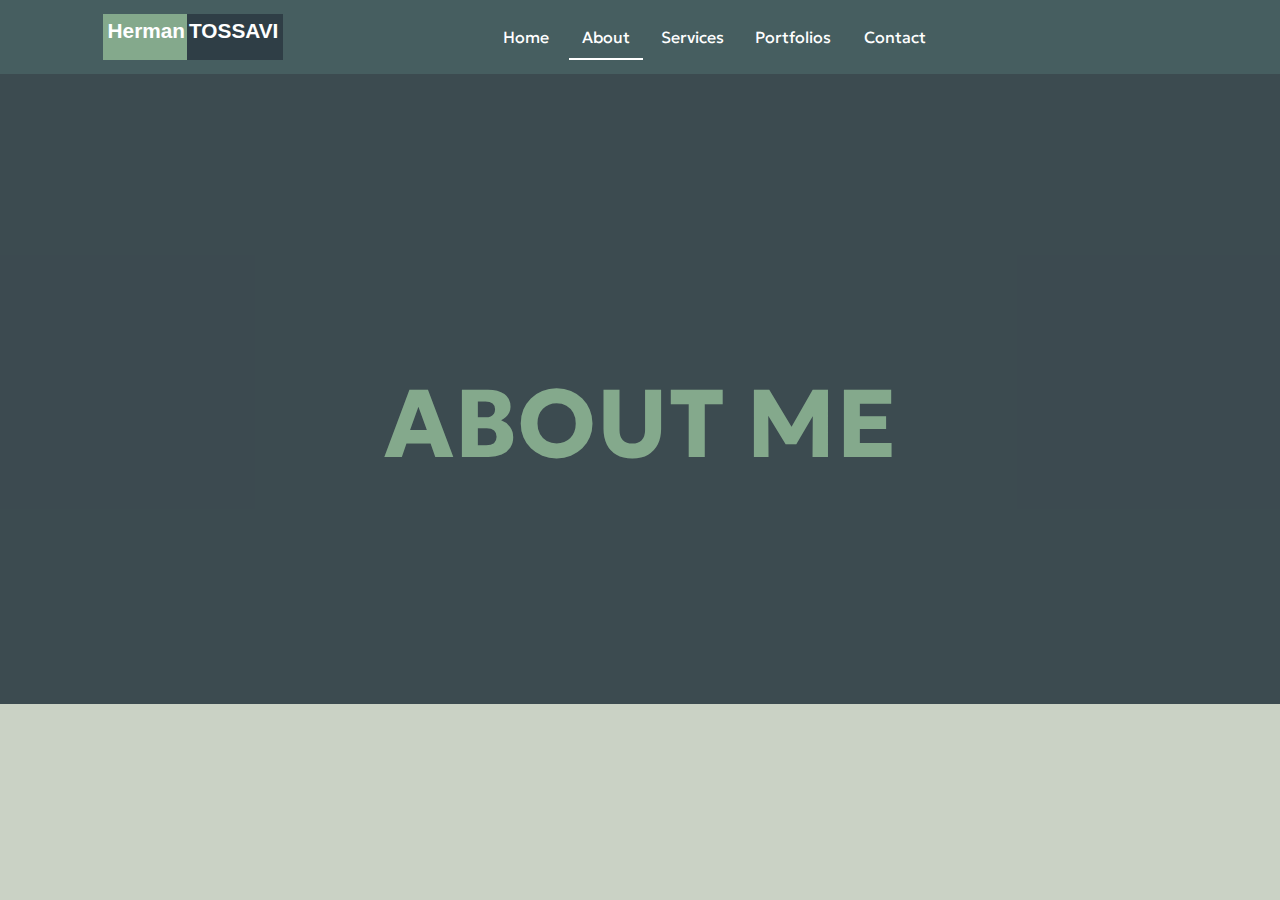
==== html/about.html @ af2bb26b "HTML-CSS" ====
<!DOCTYPE html>
<html lang="en">

<head>
  <meta charset="UTF-8">
  <meta name="viewport" content="width=device-width, initial-scale=1.0">
  <link rel="stylesheet" href="../css/style.css" />
  <title>Portfolios-Herman_TOSSAVI / About me</title>
</head>

<body>
  <Header>
    <nav>
      <div class="navlink-container">
        <!-- LOGO -->
        <div class="logo-container">
          <h1 class="Logo_s logo_righ">Herman</h1>
          <h1 class="Logo_s logo_lef">TOSSAVI</h1>
        </div>
        <ul class="links-container">
          <!-- Nav-link -->
          <l1><a href="../index.html" title="Home" class="links">Home</a></l1>
          <l1><a href="html/about.html" title="About" class="links active">About</a></l1>
          <l1 class="surv-link"><a href="..." title="Services">Services</a>
            <ul class="sublinks-container">
              <!-- sub-services-nav-link -->
              <li><a href="..." title="Developer Web">Developer Web</a></li>
              <li><a href="..." title="Graphics Designer">Graphics Designer</a></li>
              <li><a href="..." title="CV and cover letter design">CV and cover letter design</a></li>
            </ul>
          </l1>
          <l1><a href="..." title="Portfolios" class="links">Portfolios</a></l1>
          <l1><a href="..." title="Contact" class="links">Contact</a></l1>
        </ul>
        <div class="icon-container">
          <!-- icon -->
          <a href="..." class="icon" title="WhatsApp"><i class="fi fi-brands-whatsapp"></i></a>
          <a href="..." class="icon" title="Facebook"><i class="fi fi-brands-facebook"></i></a>
          <a href="..." class="icon" title="Github"><i class="fi fi-brands-github"></i></a>
          <a href="..." class="icon" title="Linkedin"><i class="fi fi-brands-linkedin"></i></a>
        </div>
      </div>
    </nav>
    <div class="video-container">
      <video autoplay muted loop class="my-video">
        <source src="../video/WhatsApp Vidéo 2025-01-22 à 17.46.05_08be4369.mp4" type="video/mp4">
      </video>
      <div class="overlay"></div>
      <div class="content">
        <h1 class="about-title">ABOUT ME</h1>
      </div>
    </div>
  </Header>
  <main>

  </main>

</body>

</html>
---- css/style.css ----
@import url("https://cdn-uicons.flaticon.com/2.6.0/uicons-brands/css/uicons-brands.css");
@import url("https://fonts.googleapis.com/css2?family=Geologica:wght@100..900&display=swap");

body {
  padding: 0;
  margin: 0;
  box-sizing: border-box;
  background-color: #cad2c5;
}

.navlink-container {
  display: flex;
  justify-content: space-around;
  background-color: #354f52e2;
}

.logo-container {
  display: flex;
}

.Logo_s {
  font-size: 1.3em;
  line-height: 1.3em;
  font-family: Verdana, Geneva, Tahoma, sans-serif;
  color: white;
  font-weight: bold;
}

.logo_righ {
  padding: 3px 2px 3px 5px;
  background-color: #84a98c;
}

.logo_lef {
  background-color: #2f3e46;
  padding: 3px 5px 3px 2px;
}

.links-container {
  align-content: center;
  padding: 0;
}

.links {
  padding: 0.7em 0.8em;
  margin: 0 0.1em;
  transition: all 0.5s;
  font-family: geologica;
}

.links:hover {
  background-color: #52796f;
}

.links:active {
  opacity: 0.5;
}

.links-container a {
  text-decoration: none;
  color: white;
}

.links-container ul li {
  list-style: none;
}

.active {
  border-bottom: solid 2px white;
  transition: border 0.5s;
}

.active:hover {
  border: none;
}

.surv-link {
  position: relative;
  display: inline-block;
  padding: 0.7em 0.8em;
  font-family: geologica;
  transition: all 0.5s;
}

.sublinks-container {
  display: none;
  position: absolute;
  margin-top: 0.7em;
  background-color: #465e5f;
  padding: 0;
  min-width: 160px;
  box-shadow: 0px 8px 16px rgba(0, 0, 0, 0.2);
  z-index: 1;
}

.sublinks-container a {
  padding: 12px 18px;
  text-decoration: none;
  display: block;
  transition: all 0.5s;
}

.sublinks-container a:hover {
  background-color: #52796f;
}

.sublinks-container a:active {
  opacity: 0.5;
}

.surv-link:hover .sublinks-container {
  display: block;
  z-index: 2;
}

.icon-container {
  align-content: center;
}

.icon {
  text-decoration: none;
  font-size: 1.5em;
  padding-right: 2px;
  padding-left: 2px;
  margin-right: 2px;
  margin-left: 2px;
  color: white;
}

.banniere-content {
  display: flex;
}

.image-profile {
  width: 29em;
  height: 32em;
  object-fit: cover;
  margin-left: 5em;
}

.profile-info {
  margin-left: 2.1em;
  margin-right: 5em;
}

.infos-container {
  padding-top: 4em;
}

.name {
  color: #2f3e46;
  font-weight: bold;
  font-size: 5em;
  line-height: 1.1em;
  margin-top: 10px;
  margin-bottom: 15px;
  font-family: geologica;
}

.role {
  color: #52796f;
  font-weight: bold;
  font-size: 2.5em;
  margin-top: 10px;
  margin-bottom: 15px;
  font-family: geologica;
}

.description {
  font-family: geologica;
  padding-bottom: 0.6em;
}

.profil-boutton {
  text-decoration: none;
  color: white;
  font-family: geologica;
  background-color: #465e5f;
  padding: 1em 1.5em;
  border-radius: 5px;
  transition: background-color 0.5s;
}

.profil-boutton:hover {
  background-color: #52796f;
}

.profil-boutton:active {
  opacity: 0.5;
}
.vivideo-container {
  position: relative;
  width: 100%;
  height: 50%;
}

.my-video {
  position: absolute;
  top: 74px;
  left: 0;
  width: 100%;
  height: 70%;
  object-fit: cover;
  z-index: -1;
}

.overlay {
  position: absolute;
  top: 74px;
  left: 0;
  width: 100%;
  height: 70%;
  background-color: #2f3e46ea;
}

.content {
  position: absolute;
  top: 47%;
  left: 50%;
  transform: translate(-50%, -50%);
  text-align: center;
  color: white;
  z-index: 1;
}

.about-title {
  font-family: geologica;
  font-size: 6em;
  color: #84a98c;
}
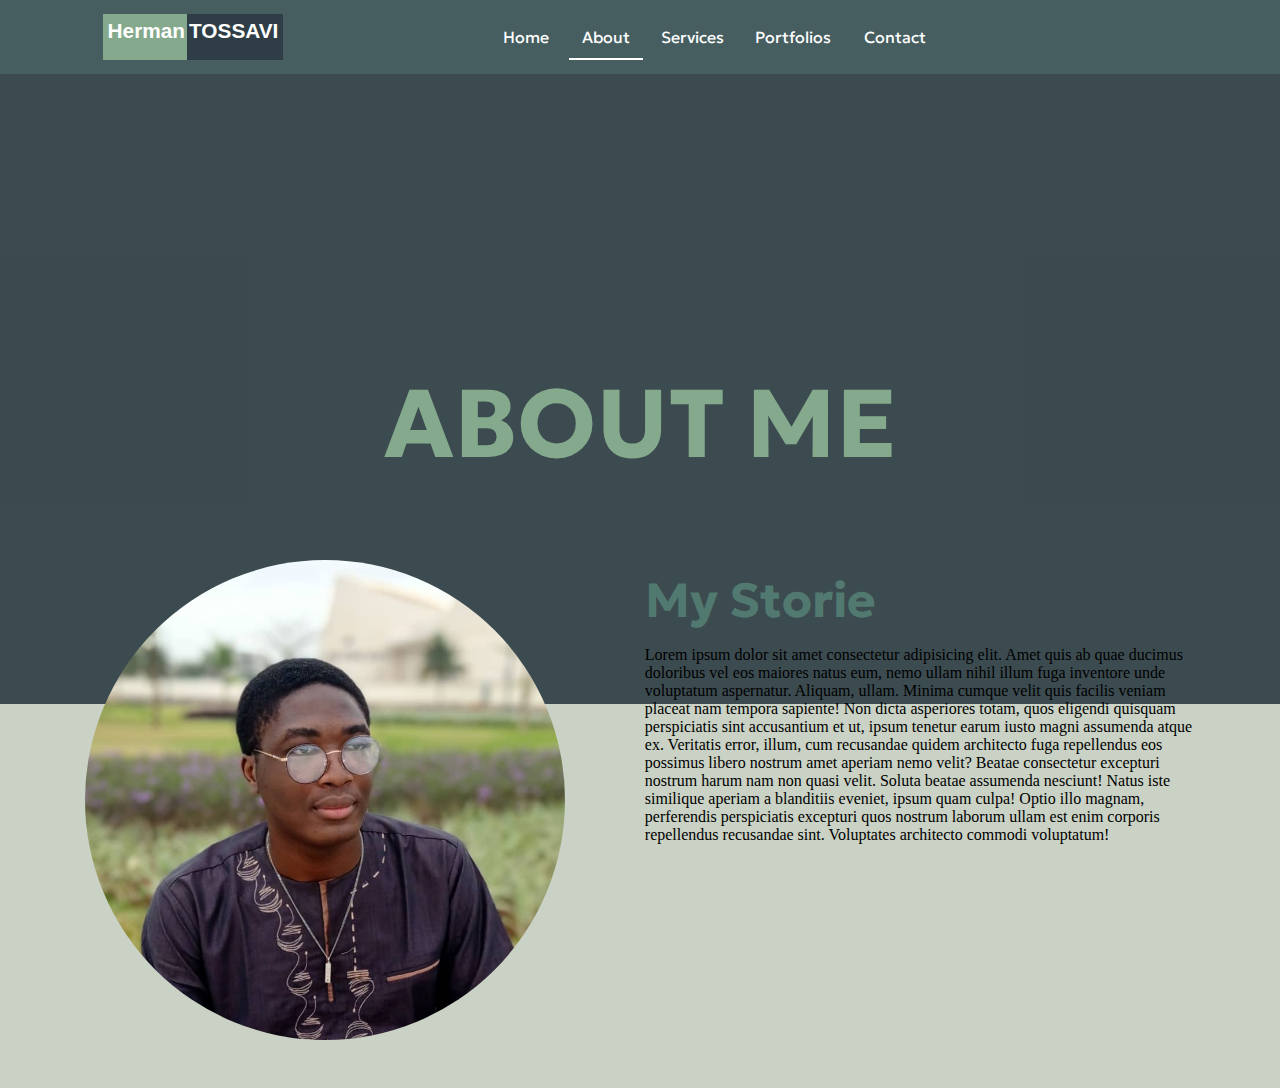
==== commit e9b7c147: "Html Css" ====
--- a/html/about.html
+++ b/html/about.html
@@ -52,6 +52,23 @@
     </div>
   </Header>
   <main>
+    <div class="storie-container">
+      <img src="../img/WhatsApp Image 2025-01-05 à 16.49.25_2e4b5d0f.jpg" alt="une_photo_de_herman"
+        class="storie-image">
+      <article class="storie-content">
+        <h2 class="storie-title">My Storie</h2>
+        <p>Lorem ipsum dolor sit amet consectetur adipisicing elit. Amet quis ab quae ducimus doloribus vel eos maiores
+          natus eum, nemo ullam nihil illum fuga inventore unde voluptatum aspernatur. Aliquam, ullam.
+          Minima cumque velit quis facilis veniam placeat nam tempora sapiente! Non dicta asperiores totam, quos
+          eligendi quisquam perspiciatis sint accusantium et ut, ipsum tenetur earum iusto magni assumenda atque ex.
+          Veritatis error, illum, cum recusandae quidem architecto fuga repellendus eos possimus libero nostrum amet
+          aperiam nemo velit? Beatae consectetur excepturi nostrum harum nam non quasi velit. Soluta beatae assumenda
+          nesciunt!
+          Natus iste similique aperiam a blanditiis eveniet, ipsum quam culpa! Optio illo magnam, perferendis
+          perspiciatis excepturi quos nostrum laborum ullam est enim corporis repellendus recusandae sint. Voluptates
+          architecto commodi voluptatum!</p>
+      </article>
+    </div>
 
   </main>
 
--- a/css/style.css
+++ b/css/style.css
@@ -228,3 +228,34 @@
   font-size: 6em;
   color: #84a98c;
 }
+main {
+  position: absolute;
+  top: 32em;
+}
+
+.storie-container {
+  display: flex;
+}
+
+.storie-image {
+  width: 30em;
+  height: 30em;
+  object-fit: cover;
+  margin: 2em 2em 2em 4.3em;
+  padding: 1em;
+  border-radius: 500px;
+}
+
+.storie-content {
+  margin: 2em 4.3em 2em 1em;
+  padding: 1em;
+}
+
+.storie-title {
+  color: #52796f;
+  font-weight: bold;
+  font-size: 3em;
+  margin-top: 10px;
+  margin-bottom: 15px;
+  font-family: geologica;
+}
